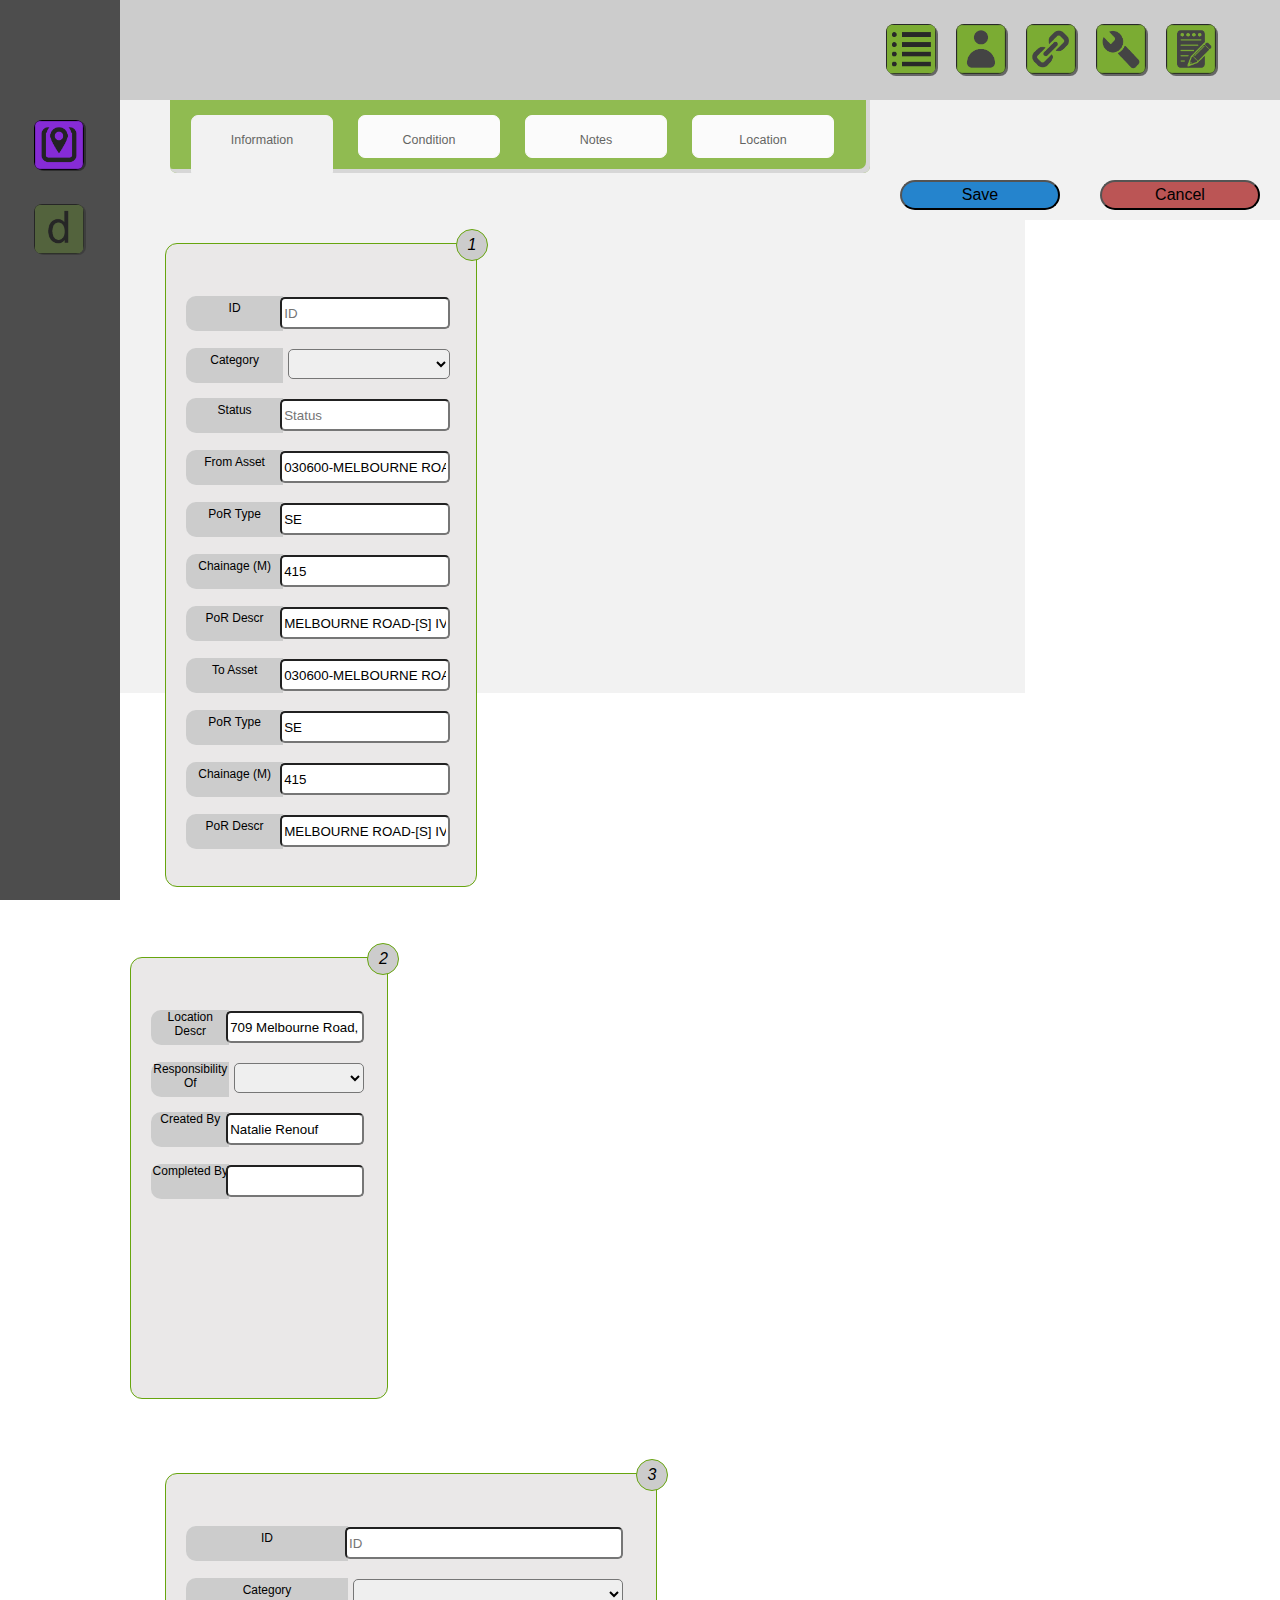
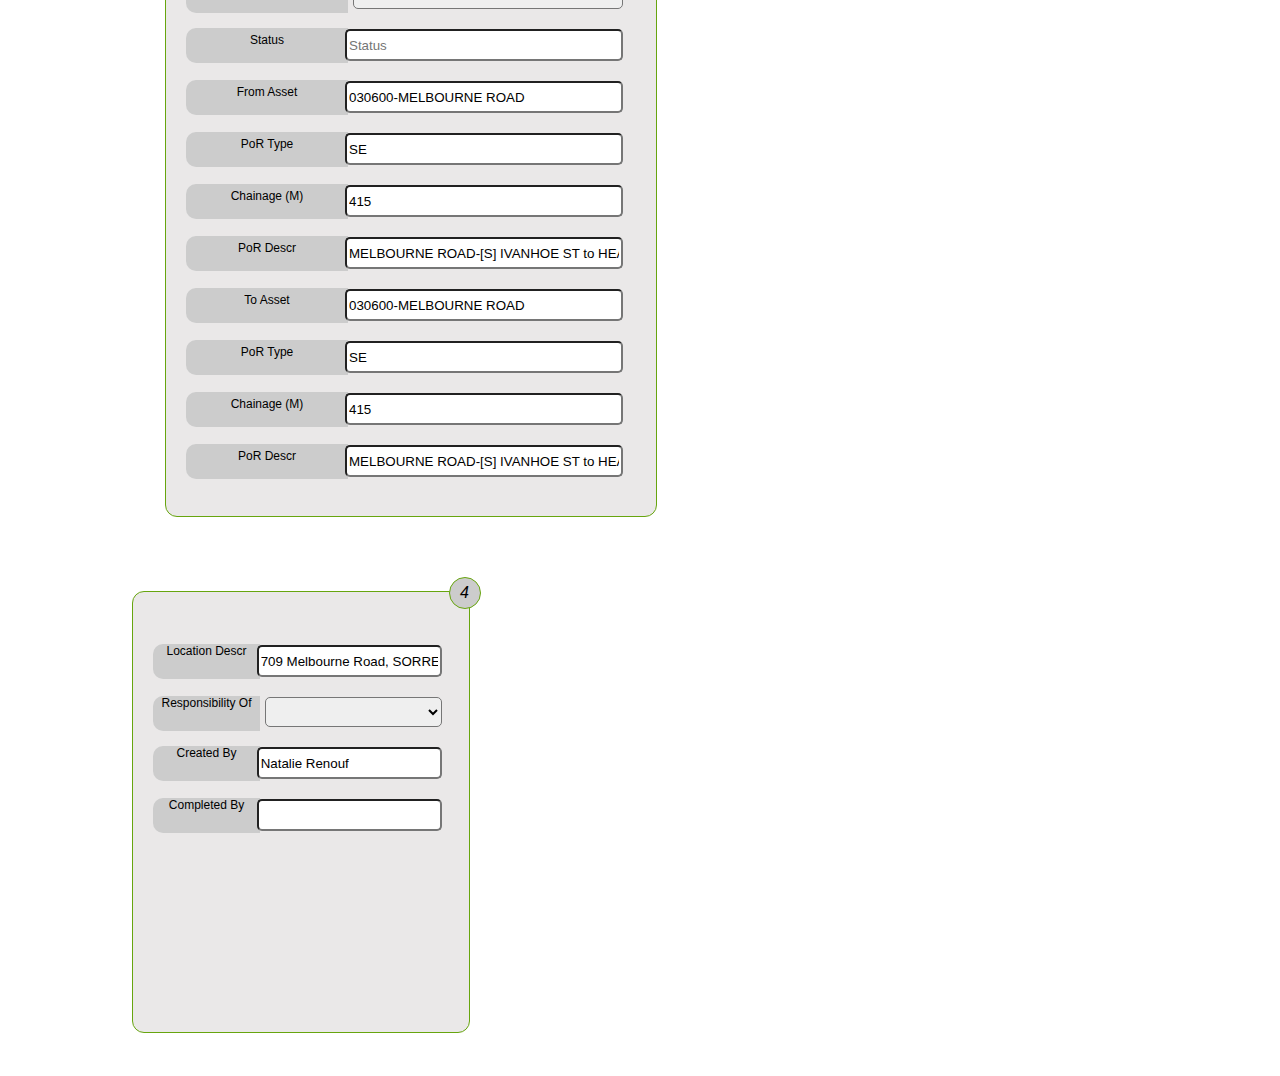
==== form.html @ c1d9feac "fixed layers panel and form loading js problem" ====
<!DOCTYPE html>
<html>
  <head>
    <title>iAmisPro</title>
    <meta name="viewport" content="width=device-width, initial-scale=1, minimum-scale=1.0, maximum-scale=1.0">
    <link rel="stylesheet" href="less/jquery.mobile-1.3.2.css" />
    <link rel="stylesheet" type="text/less" href="less/owl.carousel.css">
    <link rel="stylesheet" type="text/less" href="less/owl.theme.css">
    <link rel="stylesheet" href="font-awesome/css/font-awesome.css">
    <link rel="stylesheet" type="text/less" href="less/override.less">
    <link rel="stylesheet" type="text/less" href="less/jquery.qtip.css">
    <script src="js/jquery-1.10.2.min.js"></script>
    <script src="js/jquery.mobile-1.3.2.min.js"></script>
    <script src="js/jquery.qtip.js"></script>
    <script src="js/owl.carousel.js"></script>
    <script src="js/override.js"></script>
    <script src="js/less.js" type="text/javascript"></script>
  </head>

  <body>
  <!-- forms page start -->
    <div data-role="page" id="form-page">

      <!-- top bar utility -->
      <div class="ui-grid-solo top-bar">
        <div class="ui-block-a">
          <div class="utility-tab form-tools"></div>

          <!-- icons for form tools -->
          <img class="top-bar-icons icon-assets" src="images/icons/icon-search-by-number.png">
          <a href ="#"><img class="top-bar-icons icon-request" src="images/icons/icon_request_black.png"></a>
          <a href ="#"><img class="top-bar-icons icon-defects" src="images/icons/icon_defect_black.png"></a>
          <a href ="#"><img class="top-bar-icons icon-tasks" src="images/icons/icon_task_black.png"></a>
          <a href ="#"><img class="top-bar-icons icon-settings" src="images/icons/icon_settings_black.png"></a>
        </div>
      </div>

      <!-- form tabs -->
      <div class="tab-bar-underlay">
        <div class="ui-grid-solo tab-bar" data-role="navbar" data-theme="none">
          <a id="show-tab" class="tab tab-active" href="#" data-href="form1-tab1">Information</a>
          <a class="tab" href="#" data-href="form1-tab2">Condition</a>
          <a class="tab" href="#" data-href="form1-tab3">Notes</a>
          <a class="tab" href="#" data-href="form1-tab4">Location</a>
        </div>
      </div>

      <!-- main content area on form page -->
      <div data-role="content">
        <div class="ui-grid-solo">
          <div class="ui-block-a">
            <div id="insert-form">
            </div>
          </div>
        </div>
      </div>


        <!-- left bar pane forms -->
        <div class="ui-grid-solo left-bar">

        <div class="ui-block-b">
          <a href="index.html" id="map-link"><img class="left-bar-icons map-icon" src="images/icons/icon_map_black.png"></a>
        </div>

        <div class="ui-block-a">
          <a href ="#details-page"><img class="left-bar-icons detail-icon inactive" src="images/icons/icon-details.png"></a>
        </div>

      </div>

    </div>
    <!-- forms page end -->

  </body>
</html>
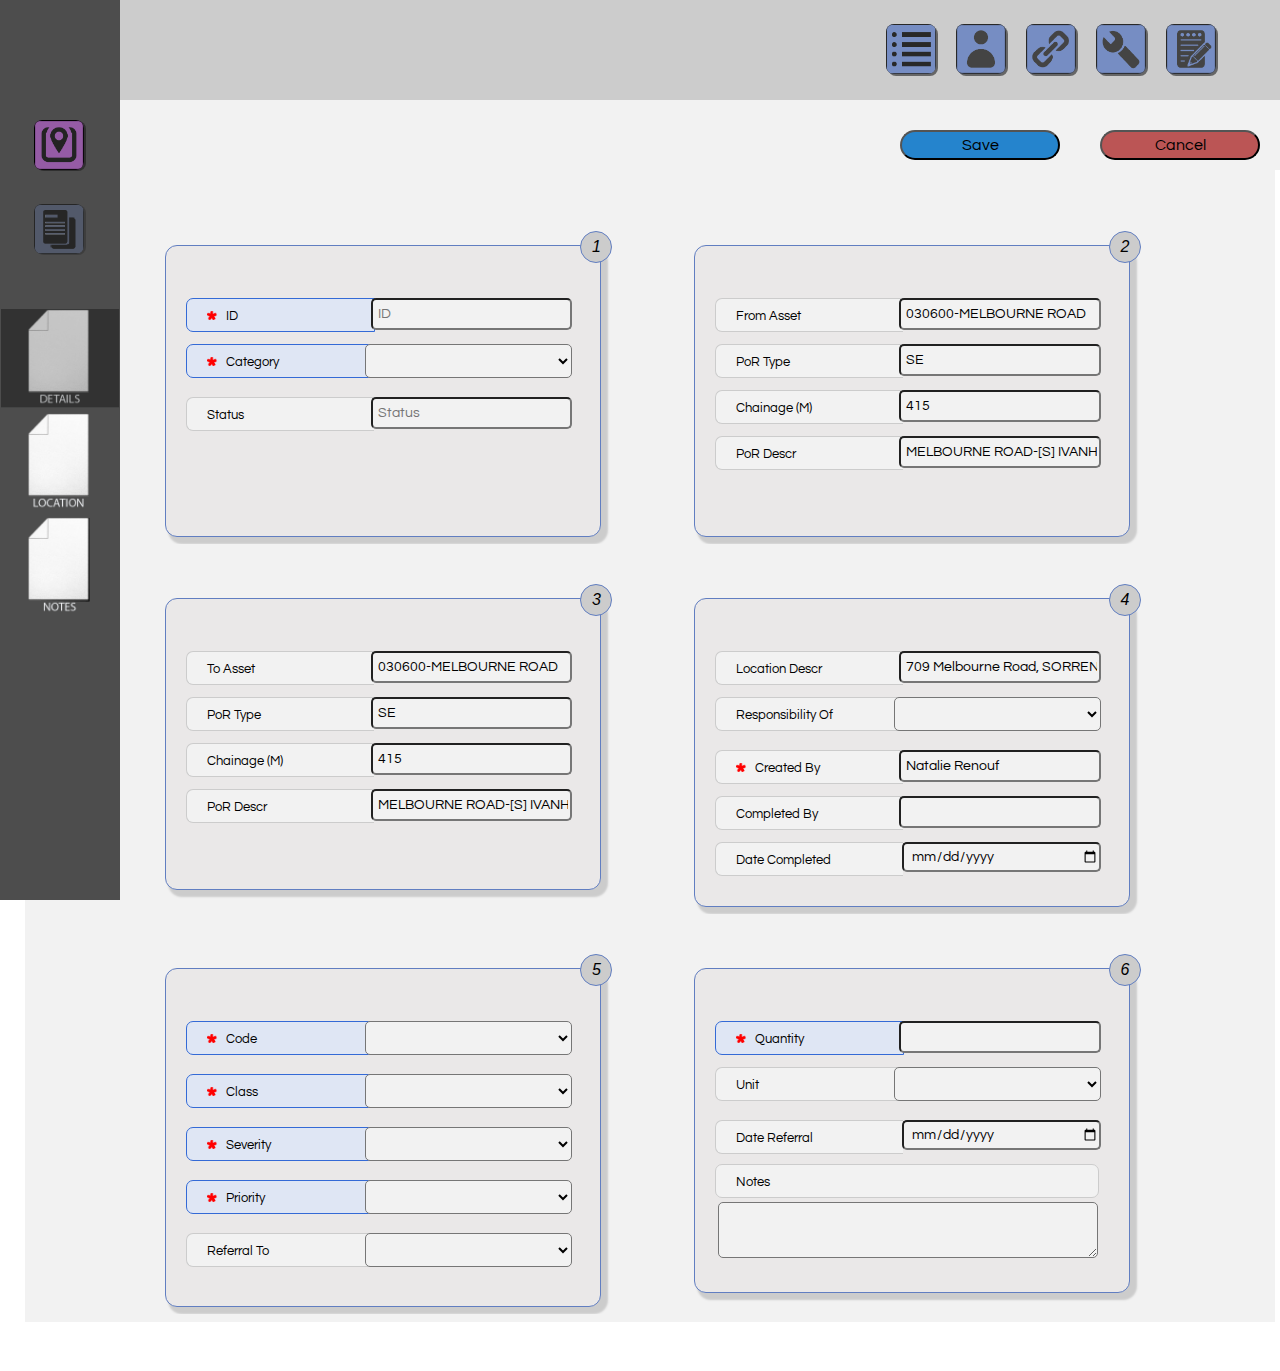
==== commit 982c0d92: "added page thumbnail navigation" ====
--- a/form.html
+++ b/form.html
@@ -35,15 +35,7 @@
         </div>
       </div>
 
-      <!-- form tabs -->
-      <div class="tab-bar-underlay">
-        <div class="ui-grid-solo tab-bar" data-role="navbar" data-theme="none">
-          <a id="show-tab" class="tab tab-active" href="#" data-href="form1-tab1">Information</a>
-          <a class="tab" href="#" data-href="form1-tab2">Condition</a>
-          <a class="tab" href="#" data-href="form1-tab3">Notes</a>
-          <a class="tab" href="#" data-href="form1-tab4">Location</a>
-        </div>
-      </div>
+
 
       <!-- main content area on form page -->
       <div data-role="content">
@@ -64,7 +56,31 @@
         </div>
 
         <div class="ui-block-a">
-          <a href ="#details-page"><img class="left-bar-icons detail-icon inactive" src="images/icons/icon-details.png"></a>
+          <a href ="#details-page"><img class="left-bar-icons detail-icon inactive" src="images/icons/icon-tasks.png"></a>
+        </div>
+
+        <div class="ui-grid-solo left-bar">
+          <div class="ui-block-b">
+            <a href="index.html" id="map-link"><img class="left-bar-icons map-icon" src="images/icons/icon_map_black.png"></a>
+          </div>
+
+          <div class="ui-block-a">
+            <a href ="#details-page"><img class="left-bar-icons detail-icon inactive" src="images/icons/icon-tasks.png"></a>
+          </div>
+
+          <div data-role="navbar">
+
+            <div class="ui-block-c"><div id="show-tab" class="tab" href="#" data-href="form1-tab1"><img class="pages-icons pages-top current" src="images/icons/pages-details.png"></div>
+            </div>
+
+            <div class="ui-block-d"><div class="tab" href="#" data-href="form1-tab2"><img class="pages-icons" src="images/icons/pages-location.png"></div>
+            </div>
+
+            <div class="ui-block-e"><div class="tab" href="#" data-href="form1-tab3"><img class="pages-icons" src="images/icons/pages-notes.png"></div>
+            </div>
+
+          </div>
+
         </div>
 
       </div>
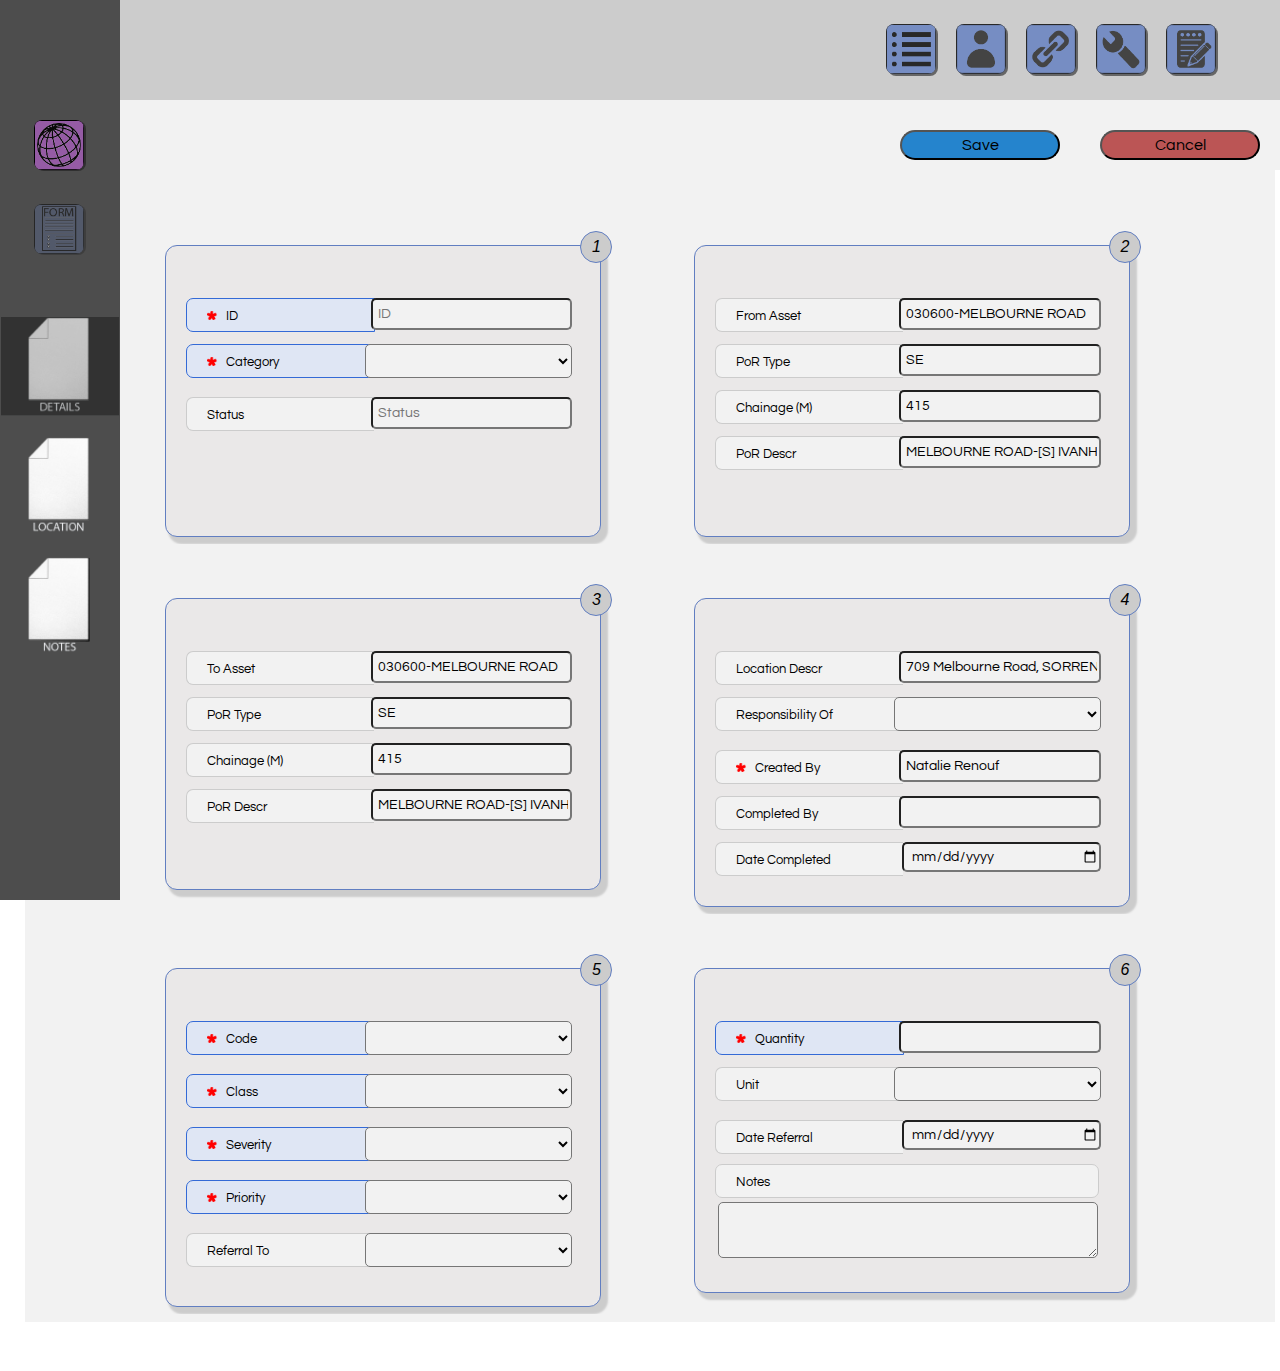
==== commit 38fdb721: "changed map and form icons" ====
--- a/form.html
+++ b/form.html
@@ -13,6 +13,7 @@
     <script src="js/jquery.mobile-1.3.2.min.js"></script>
     <script src="js/jquery.qtip.js"></script>
     <script src="js/owl.carousel.js"></script>
+    <script src="js/smooth-scroll.js"></script>
     <script src="js/override.js"></script>
     <script src="js/less.js" type="text/javascript"></script>
   </head>
@@ -35,8 +36,6 @@
         </div>
       </div>
 
-
-
       <!-- main content area on form page -->
       <div data-role="content">
         <div class="ui-grid-solo">
@@ -52,31 +51,31 @@
         <div class="ui-grid-solo left-bar">
 
         <div class="ui-block-b">
-          <a href="index.html" id="map-link"><img class="left-bar-icons map-icon" src="images/icons/icon_map_black.png"></a>
+          <a href="index.html" id="map-link"><img class="left-bar-icons map-icon" src="images/icons/icon_globe.png"></a>
         </div>
 
         <div class="ui-block-a">
-          <a href ="#details-page"><img class="left-bar-icons detail-icon inactive" src="images/icons/icon-tasks.png"></a>
+          <a href ="#details-page"><img class="left-bar-icons detail-icon inactive" src="images/icons/icon_form.png"></a>
         </div>
 
         <div class="ui-grid-solo left-bar">
           <div class="ui-block-b">
-            <a href="index.html" id="map-link"><img class="left-bar-icons map-icon" src="images/icons/icon_map_black.png"></a>
+            <a href="index.html" id="map-link"><img class="left-bar-icons map-icon" src="images/icons/icon_globe.png"></a>
           </div>
 
           <div class="ui-block-a">
-            <a href ="#details-page"><img class="left-bar-icons detail-icon inactive" src="images/icons/icon-tasks.png"></a>
+            <a href ="#details-page"><img class="left-bar-icons detail-icon inactive" src="images/icons/icon_form.png"></a>
           </div>
 
           <div data-role="navbar">
 
-            <div class="ui-block-c"><div id="show-tab" class="tab" href="#" data-href="form1-tab1"><img class="pages-icons pages-top current" src="images/icons/pages-details.png"></div>
+            <div class="ui-block-c"><div id="show-tab" class="tab" data-href="form1-tab1"><a href="form.html#details_bookmark" rel="external"><img id="form1-tab1" class="pages-icons pages-top current" src="images/icons/pages-details.png"></a></div>
             </div>
 
-            <div class="ui-block-d"><div class="tab" href="#" data-href="form1-tab2"><img class="pages-icons" src="images/icons/pages-location.png"></div>
+            <div class="ui-block-d"><div class="tab" data-href="form1-tab2"><a href="form.html#location_bookmark" data-ajax="false"><img class="pages-icons" src="images/icons/pages-location.png"></a></div>
             </div>
 
-            <div class="ui-block-e"><div class="tab" href="#" data-href="form1-tab3"><img class="pages-icons" src="images/icons/pages-notes.png"></div>
+            <div class="ui-block-e"><div class="tab" data-href="form1-tab3"><a href="form.html#notes_bookmark" rel="external"><img class="pages-icons" src="images/icons/pages-notes.png"></div>
             </div>
 
           </div>
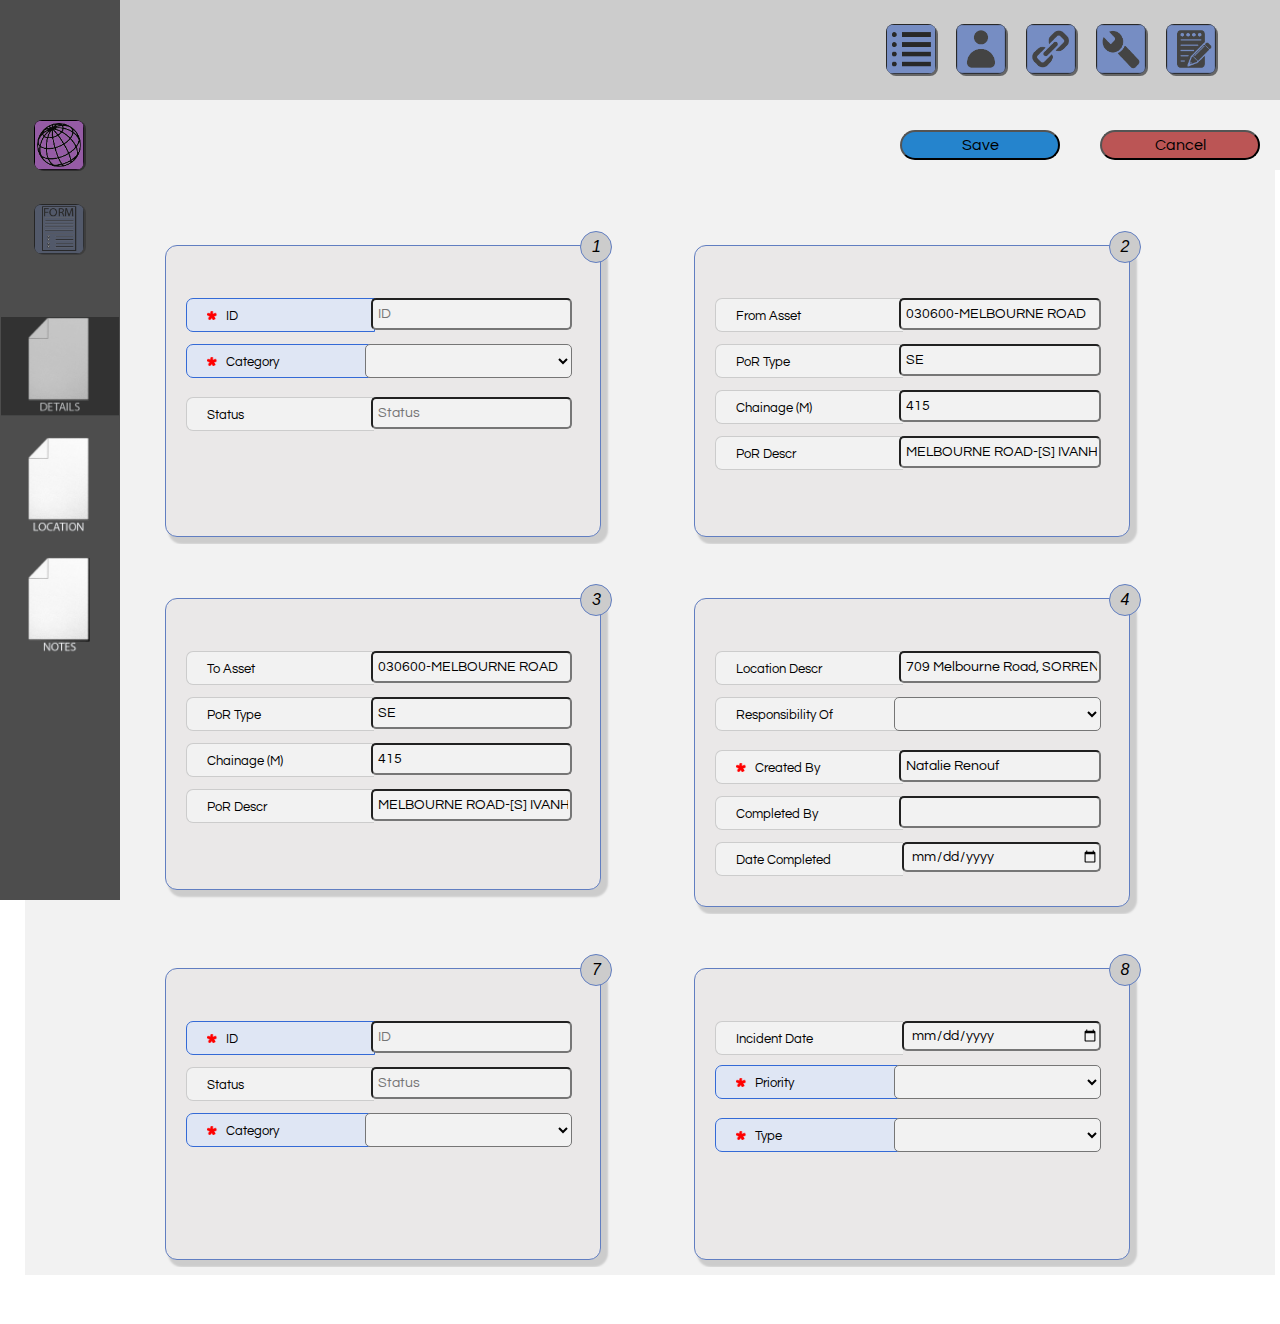
==== commit ce888543: "page bookmark navigation working correctly" ====
--- a/form.html
+++ b/form.html
@@ -69,13 +69,13 @@
 
           <div data-role="navbar">
 
-            <div class="ui-block-c"><div id="show-tab" class="tab" data-href="form1-tab1"><a href="form.html#details_bookmark" rel="external"><img id="form1-tab1" class="pages-icons pages-top current" src="images/icons/pages-details.png"></a></div>
+            <div class="ui-block-c"><div id="show-tab" class="tab" data-href="form1-tab1"><a href="form.html#details_bookmark" data-ajax="false"><img id="tab1" class="pages-icons pages-top current" src="images/icons/pages-details.png"></a></div>
             </div>
 
-            <div class="ui-block-d"><div class="tab" data-href="form1-tab2"><a href="form.html#location_bookmark" data-ajax="false"><img class="pages-icons" src="images/icons/pages-location.png"></a></div>
+            <div class="ui-block-d"><div class="tab" data-href="form1-tab2"><a href="form.html#location_bookmark" data-ajax="false"><img id="tab2" class="pages-icons" src="images/icons/pages-location.png"></a></div>
             </div>
 
-            <div class="ui-block-e"><div class="tab" data-href="form1-tab3"><a href="form.html#notes_bookmark" rel="external"><img class="pages-icons" src="images/icons/pages-notes.png"></div>
+            <div class="ui-block-e"><div class="tab" data-href="form1-tab3"><a href="form.html#notes_bookmark" data-ajax="false"><img id="tab3" class="pages-icons" src="images/icons/pages-notes.png"></div>
             </div>
 
           </div>
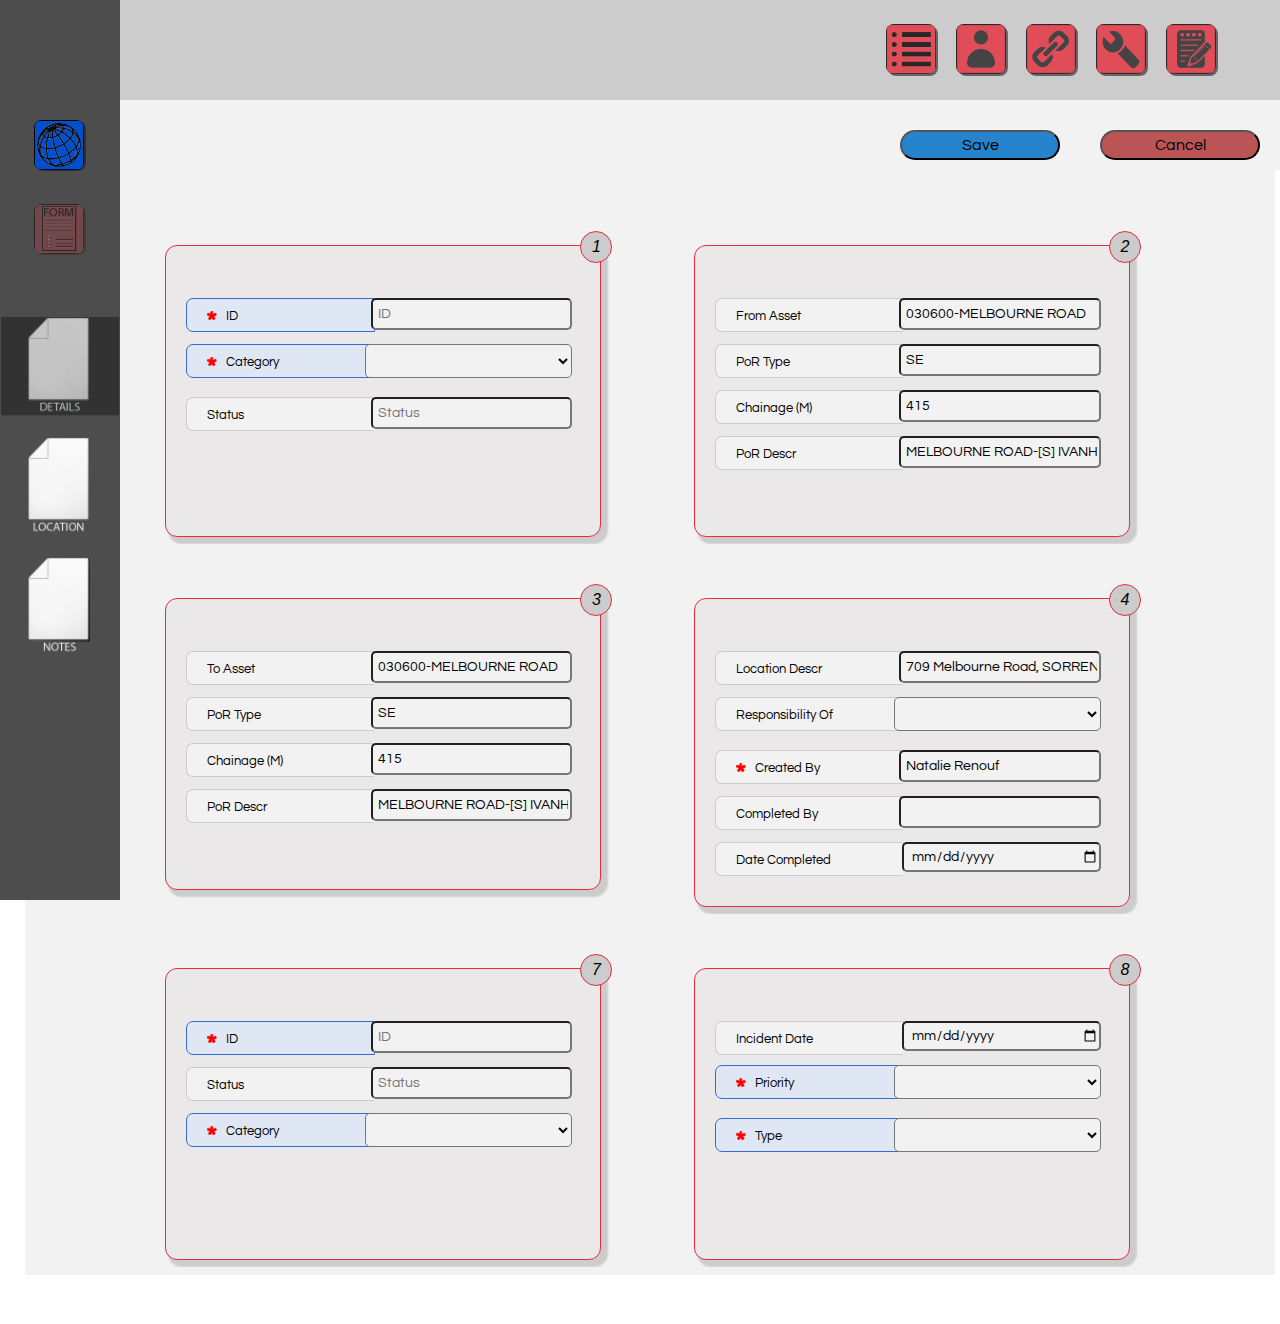
==== commit a4d315a3: "form and map refresh working" ====
--- a/form.html
+++ b/form.html
@@ -13,7 +13,6 @@
     <script src="js/jquery.mobile-1.3.2.min.js"></script>
     <script src="js/jquery.qtip.js"></script>
     <script src="js/owl.carousel.js"></script>
-    <script src="js/smooth-scroll.js"></script>
     <script src="js/override.js"></script>
     <script src="js/less.js" type="text/javascript"></script>
   </head>
@@ -60,7 +59,7 @@
 
         <div class="ui-grid-solo left-bar">
           <div class="ui-block-b">
-            <a href="index.html" id="map-link"><img class="left-bar-icons map-icon" src="images/icons/icon_globe.png"></a>
+            <a href="index.html" id="map-link"><img id="refresh-map" class="left-bar-icons map-icon" src="images/icons/icon_globe.png"></a>
           </div>
 
           <div class="ui-block-a">
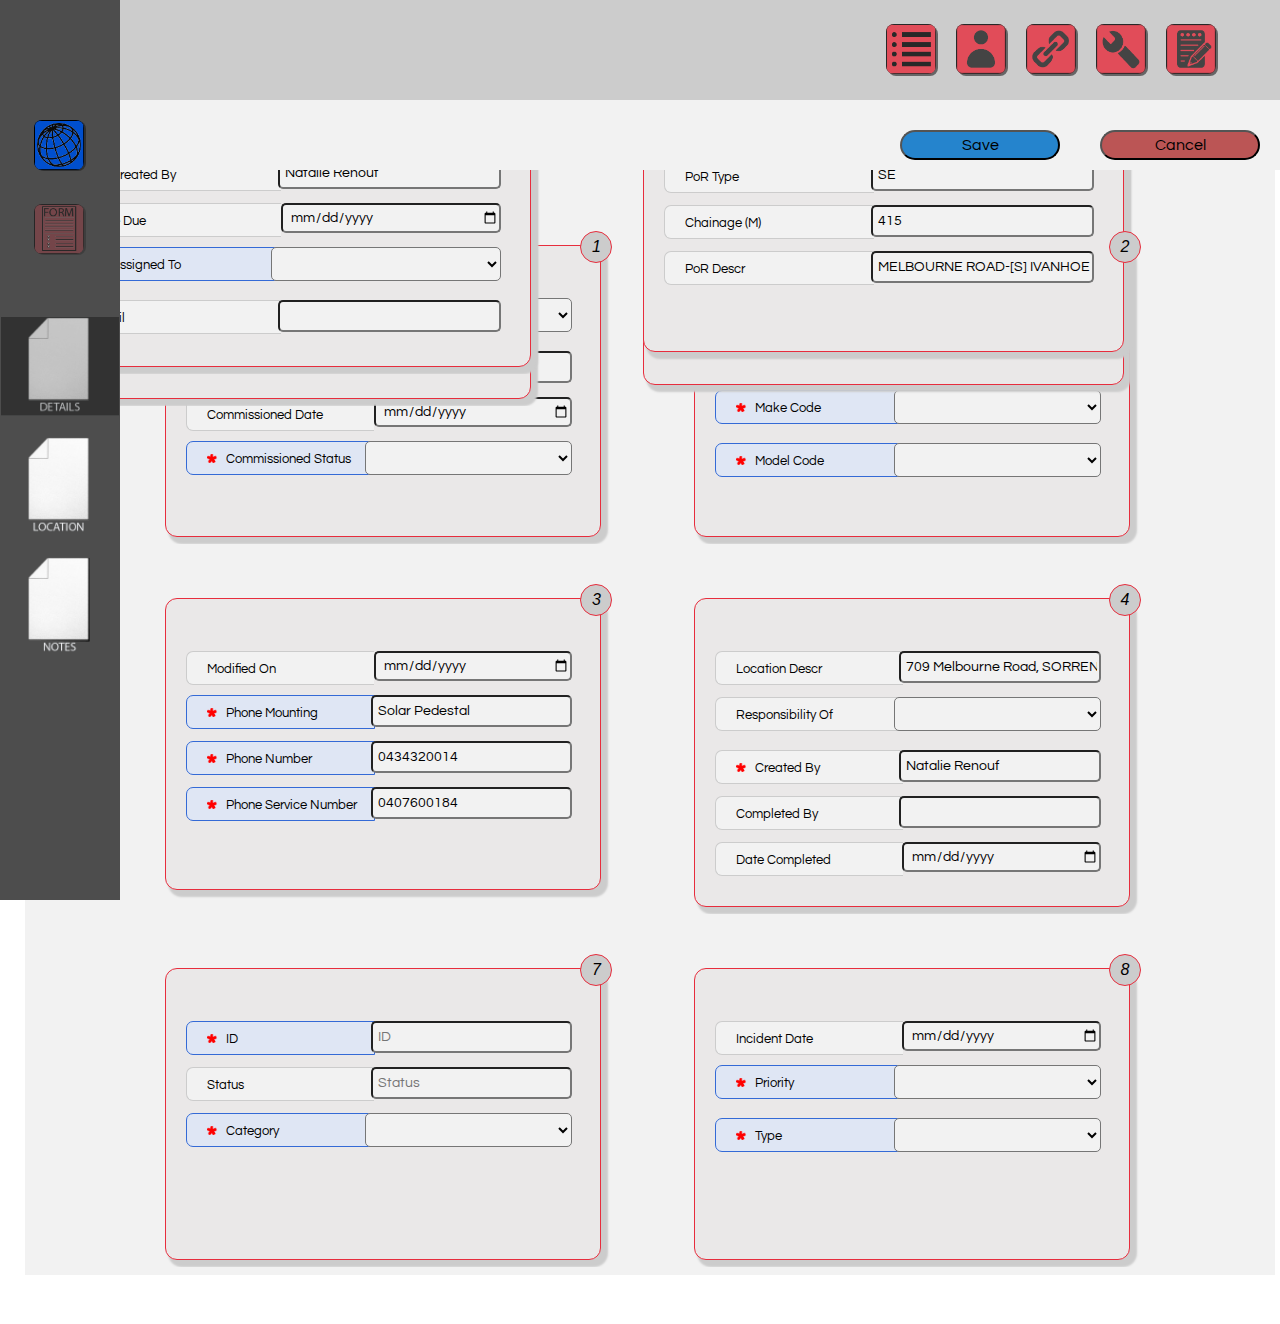
==== commit dfaef629: "qtip working again" ====
--- a/form.html
+++ b/form.html
@@ -11,7 +11,7 @@
     <link rel="stylesheet" type="text/less" href="less/jquery.qtip.css">
     <script src="js/jquery-1.10.2.min.js"></script>
     <script src="js/jquery.mobile-1.3.2.min.js"></script>
-    <script src="js/jquery.qtip.js"></script>
+    <!-- <script src="js/jquery.qtip.js"></script> -->
     <script src="js/owl.carousel.js"></script>
     <script src="js/override.js"></script>
     <script src="js/less.js" type="text/javascript"></script>
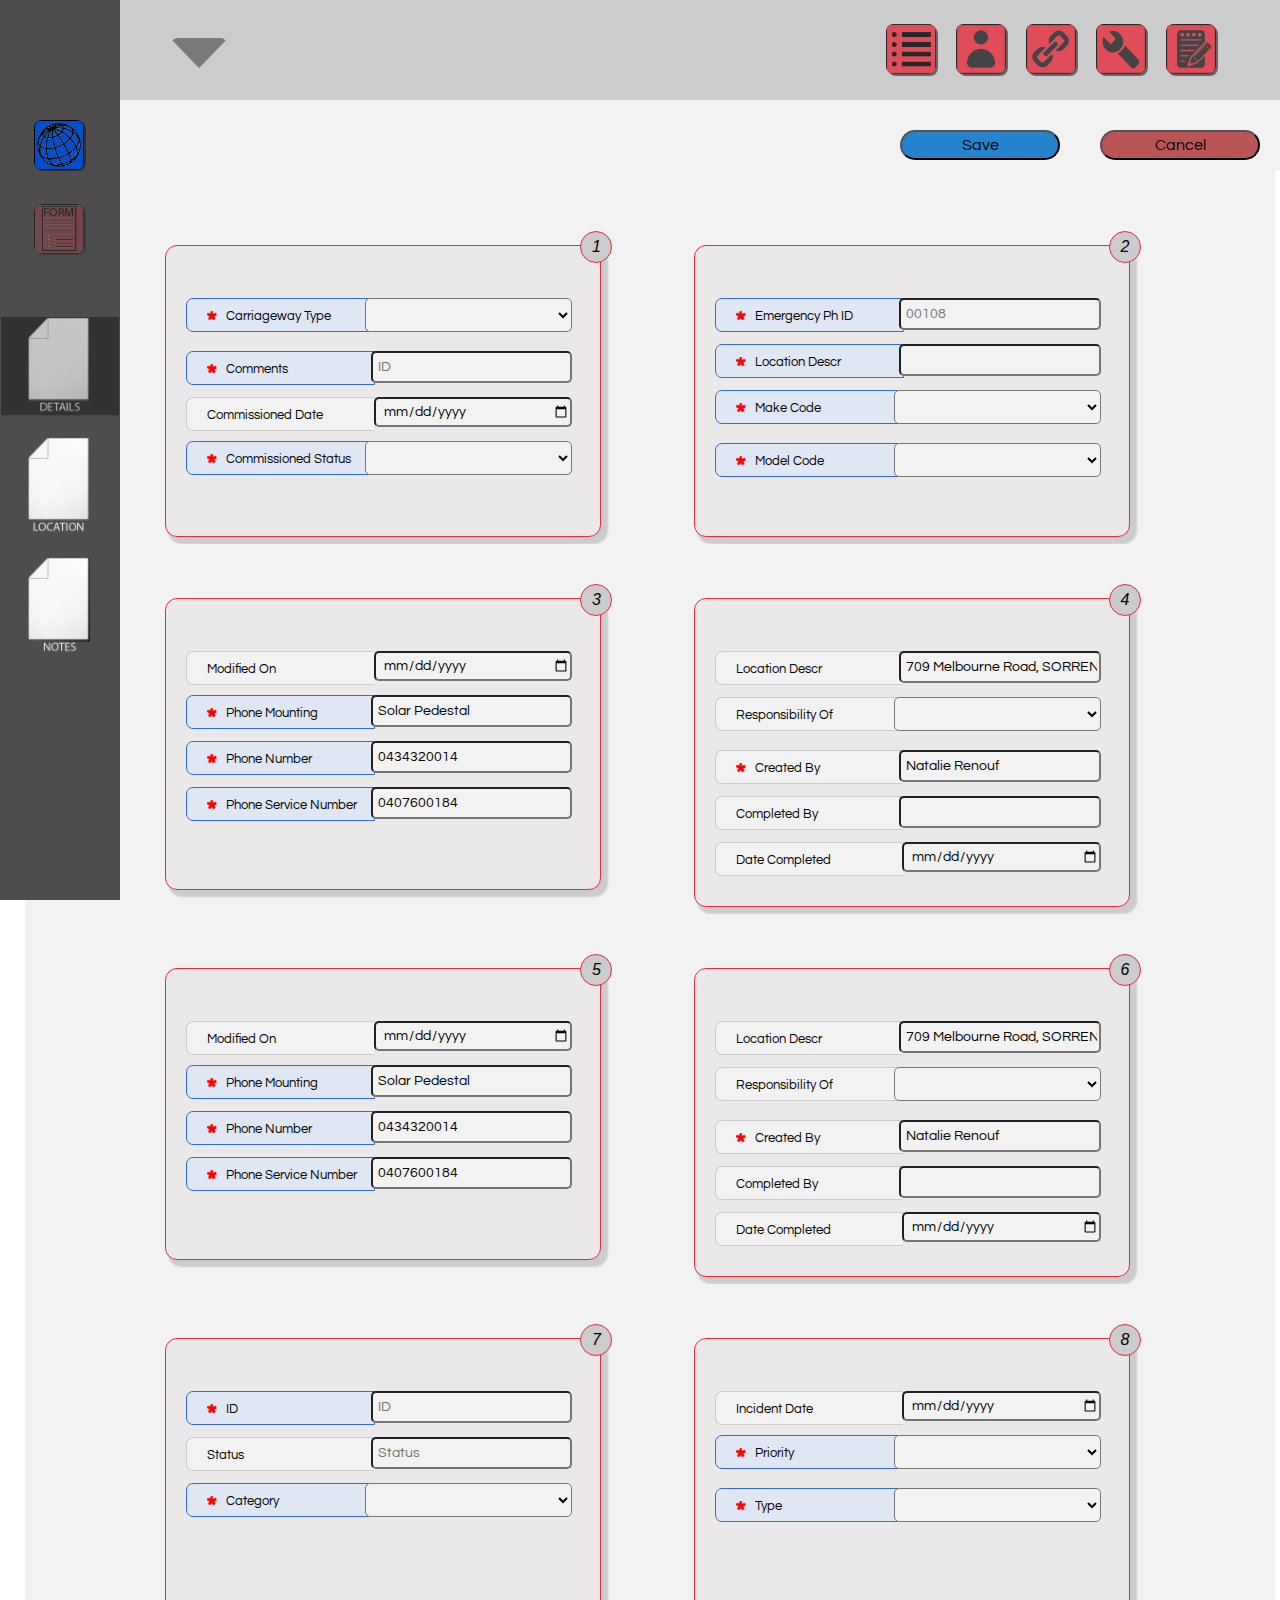
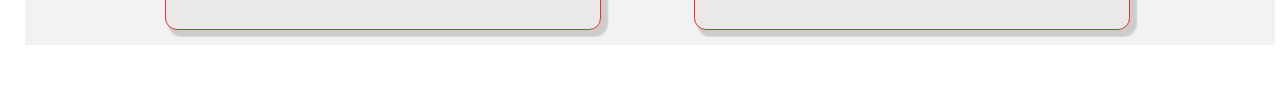
==== commit a8069056: "tree history view showing but no styling" ====
--- a/form.html
+++ b/form.html
@@ -11,7 +11,7 @@
     <link rel="stylesheet" type="text/less" href="less/jquery.qtip.css">
     <script src="js/jquery-1.10.2.min.js"></script>
     <script src="js/jquery.mobile-1.3.2.min.js"></script>
-    <!-- <script src="js/jquery.qtip.js"></script> -->
+    <script src="js/jquery.qtip.js"></script>
     <script src="js/owl.carousel.js"></script>
     <script src="js/override.js"></script>
     <script src="js/less.js" type="text/javascript"></script>
@@ -27,6 +27,7 @@
           <div class="utility-tab form-tools"></div>
 
           <!-- icons for form tools -->
+          <img class="top-bar-icons arrow-history-tree" src="images/arrow_history_tree.png">
           <img class="top-bar-icons icon-assets" src="images/icons/icon-search-by-number.png">
           <a href ="#"><img class="top-bar-icons icon-request" src="images/icons/icon_request_black.png"></a>
           <a href ="#"><img class="top-bar-icons icon-defects" src="images/icons/icon_defect_black.png"></a>
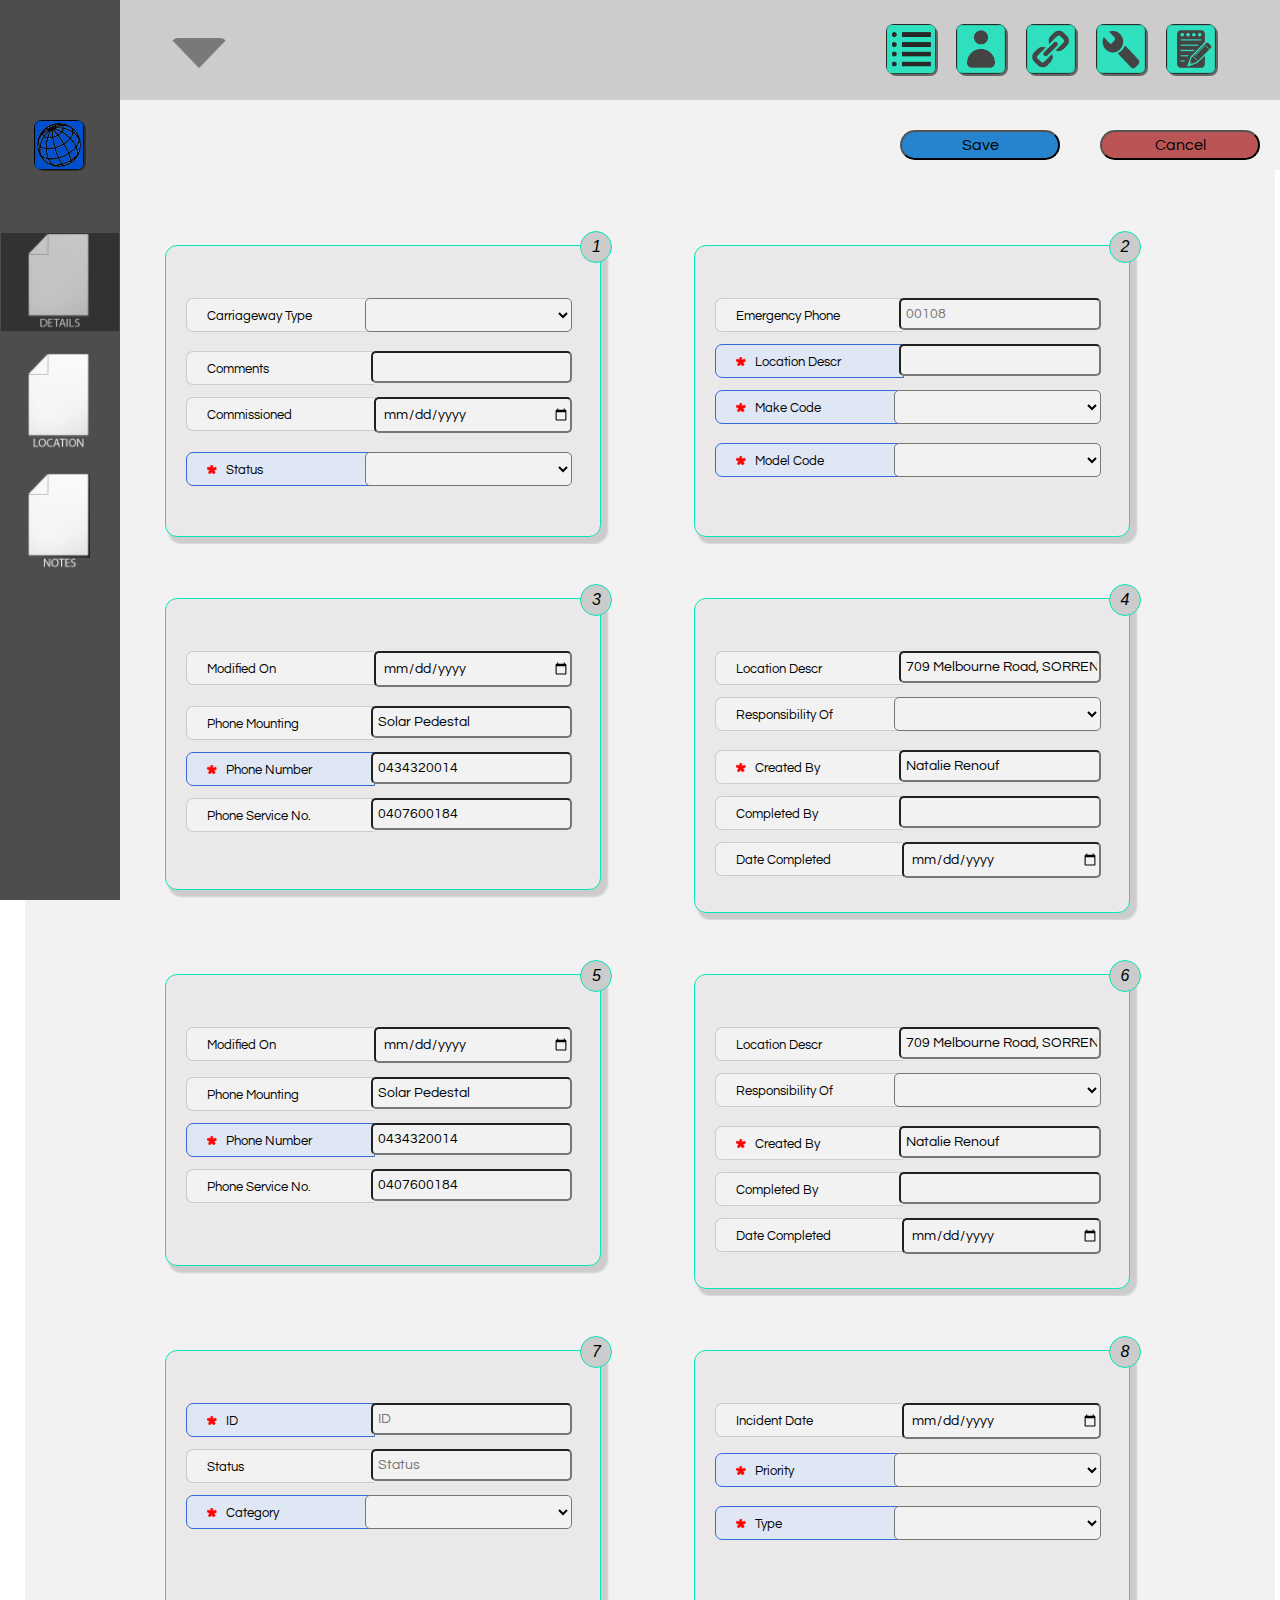
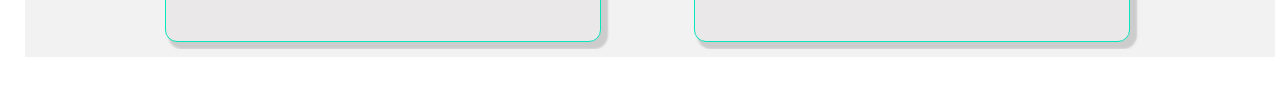
==== commit dffbece6: "version deployed for conference demo" ====
--- a/form.html
+++ b/form.html
@@ -3,18 +3,18 @@
   <head>
     <title>iAmisPro</title>
     <meta name="viewport" content="width=device-width, initial-scale=1, minimum-scale=1.0, maximum-scale=1.0">
-    <link rel="stylesheet" href="less/jquery.mobile-1.3.2.css" />
-    <link rel="stylesheet" type="text/less" href="less/owl.carousel.css">
-    <link rel="stylesheet" type="text/less" href="less/owl.theme.css">
-    <link rel="stylesheet" href="font-awesome/css/font-awesome.css">
-    <link rel="stylesheet" type="text/less" href="less/override.less">
-    <link rel="stylesheet" type="text/less" href="less/jquery.qtip.css">
-    <script src="js/jquery-1.10.2.min.js"></script>
-    <script src="js/jquery.mobile-1.3.2.min.js"></script>
-    <script src="js/jquery.qtip.js"></script>
-    <script src="js/owl.carousel.js"></script>
-    <script src="js/override.js"></script>
-    <script src="js/less.js" type="text/javascript"></script>
+    <link rel="stylesheet" href="../less/jquery.mobile-1.3.2.css" />
+    <link rel="stylesheet" type="text/less" href="../less/owl.carousel.css">
+    <link rel="stylesheet" type="text/less" href="../less/owl.theme.css">
+    <link rel="stylesheet" href="../font-awesome/css/font-awesome.css">
+    <link rel="stylesheet" type="text/less" href="../less/override.less">
+    <link rel="stylesheet" type="text/less" href="../less/jquery.qtip.css">
+    <script src="../js/jquery-1.10.2.min.js"></script>
+    <script src="../js/jquery.mobile-1.3.2.min.js"></script>
+    <script src="../js/jquery.qtip.js"></script>
+    <script src="../js/owl.carousel.js"></script>
+    <script src="../js/override.js"></script>
+    <script src="../js/less.js" type="text/javascript"></script>
   </head>
 
   <body>
